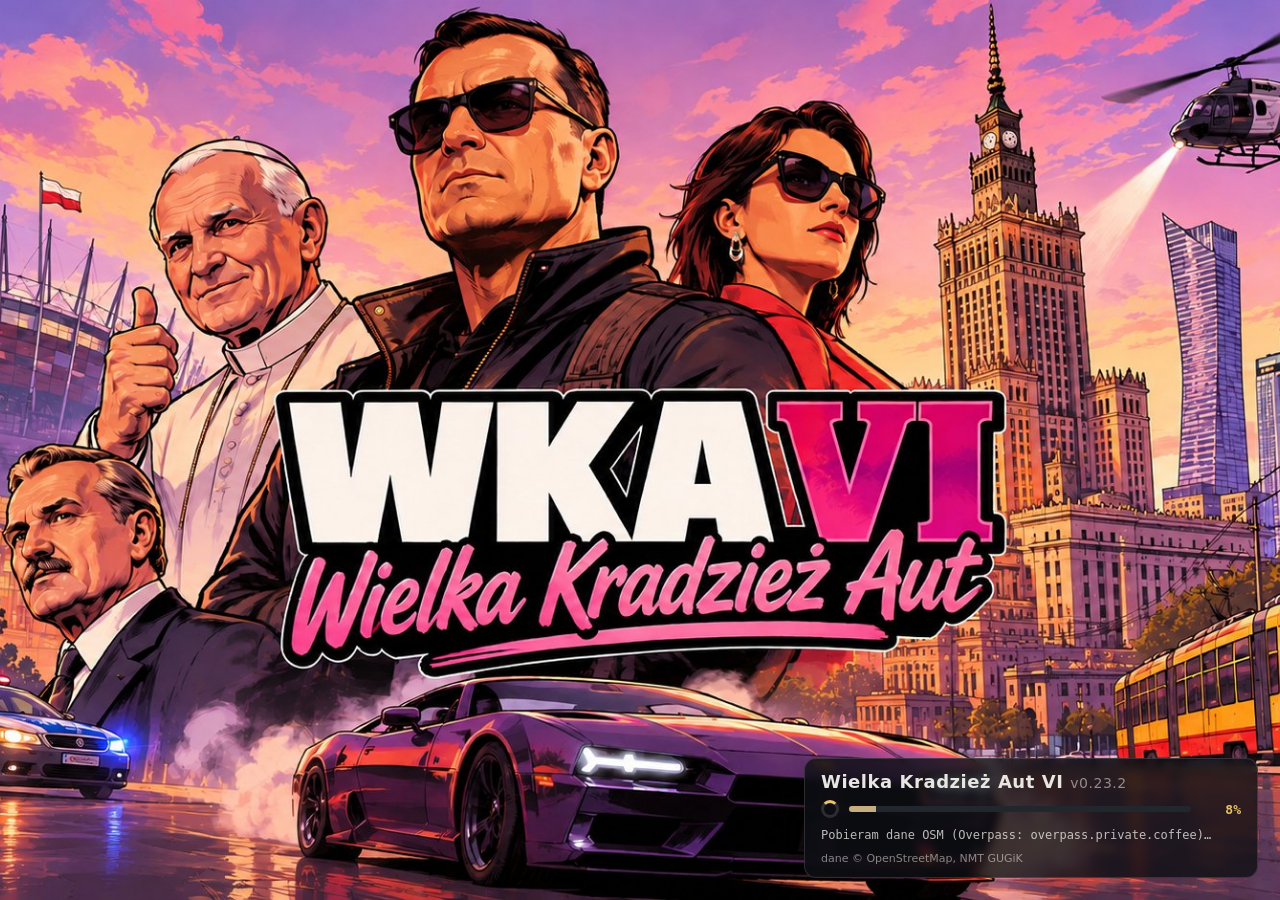
==== index.html @ 58844a37 "0.23.2: wspólny wykop kilku torów bez murów między nimi Co-Authored-By: Claude Opus 5.5 <noreply@ant" ====
<!DOCTYPE html>
<html lang="pl">
<head>
<meta charset="utf-8">
<meta name="viewport" content="width=device-width,initial-scale=1">
<title>Wielka Kradzież Aut VI — jazda autem po centrum Warszawy (PKiN) · v0.23.2</title>
<meta name="description" content="Darmowa gra w przeglądarce: spaceruj, jedź Polonezem, czołgiem Abrams, przegubowym Solarisem, tramwajem Swing i pociągiem po trójwymiarowym centrum Warszawy zbudowanym z prawdziwej mapy. Pałac Kultury i Nauki, Śródmieście, wiadukty, tunele, metro i tramwaje — dane OpenStreetMap i NMT GUGiK.">
<meta name="keywords" content="Wielka Kradzież Aut VI, gra Warszawa, jazda autem po Warszawie, Pałac Kultury i Nauki 3D, PKiN, Śródmieście 3D, symulator jazdy przeglądarka, mapa 3D Warszawy, three.js, OpenStreetMap">
<meta name="author" content="Michał Stankiewicz">
<meta name="robots" content="index, follow, max-image-preview:large">
<meta name="theme-color" content="#0d1014">
<link rel="canonical" href="https://michalstankiewicz4-cell.github.io/CityExplorer/">
<link rel="icon" href="data:image/svg+xml,%3Csvg xmlns='http://www.w3.org/2000/svg' viewBox='0 0 64 64'%3E%3Crect width='64' height='64' rx='12' fill='%230d1014'/%3E%3Cpath d='M32 6l3 14h-6z' fill='%23e0b84a'/%3E%3Crect x='27' y='20' width='10' height='12' fill='%23c6ae7f'/%3E%3Crect x='23' y='32' width='18' height='12' fill='%23c6ae7f'/%3E%3Crect x='14' y='44' width='36' height='12' fill='%23c6ae7f'/%3E%3C/svg%3E">
<!-- Open Graph (Facebook, LinkedIn, Messenger, WhatsApp, Wykop) -->
<meta property="og:type" content="website">
<meta property="og:locale" content="pl_PL">
<meta property="og:site_name" content="Wielka Kradzież Aut VI">
<meta property="og:title" content="Wielka Kradzież Aut VI — jedź autem po centrum Warszawy">
<meta property="og:description" content="Darmowa gra w przeglądarce: spaceruj, jedź Polonezem, czołgiem Abrams, przegubowym Solarisem, tramwajem Swing i pociągiem po trójwymiarowym centrum Warszawy zbudowanym z prawdziwej mapy. Pałac Kultury i Nauki, Śródmieście, wiadukty, tunele, metro i tramwaje — dane OpenStreetMap i NMT GUGiK.">
<meta property="og:url" content="https://michalstankiewicz4-cell.github.io/CityExplorer/">
<meta property="og:image" content="https://michalstankiewicz4-cell.github.io/CityExplorer/og-image.jpg?v=0.23.2">
<meta property="og:image:width" content="1200">
<meta property="og:image:height" content="630">
<meta property="og:image:alt" content="Wielka Kradzież Aut VI — Pałac Kultury i Nauki, tramwaj, radiowóz i samochód sportowy">
<!-- X / Twitter -->
<meta name="twitter:card" content="summary_large_image">
<meta name="twitter:title" content="Wielka Kradzież Aut VI — jedź autem po centrum Warszawy">
<meta name="twitter:description" content="Darmowa gra w przeglądarce: spaceruj, jedź Polonezem, czołgiem Abrams, przegubowym Solarisem, tramwajem Swing i pociągiem po trójwymiarowym centrum Warszawy zbudowanym z prawdziwej mapy. Pałac Kultury i Nauki, Śródmieście, wiadukty, tunele, metro i tramwaje — dane OpenStreetMap i NMT GUGiK.">
<meta name="twitter:image" content="https://michalstankiewicz4-cell.github.io/CityExplorer/og-image.jpg?v=0.23.2">
<script type="application/ld+json">
{"@context":"https://schema.org","@type":"VideoGame","name":"Wielka Kradzież Aut VI","alternateName":"CityExplorer","url":"https://michalstankiewicz4-cell.github.io/CityExplorer/","image":"https://michalstankiewicz4-cell.github.io/CityExplorer/og-image.jpg?v=0.23.2","description":"Darmowa gra w przeglądarce: spaceruj, jedź Polonezem, czołgiem Abrams, przegubowym Solarisem, tramwajem Swing i pociągiem po trójwymiarowym centrum Warszawy zbudowanym z prawdziwej mapy. Pałac Kultury i Nauki, Śródmieście, wiadukty, tunele, metro i tramwaje — dane OpenStreetMap i NMT GUGiK.","inLanguage":"pl","genre":["Symulator jazdy","Gra przeglądarkowa","Eksploracja miasta"],"gamePlatform":"Przeglądarka internetowa","applicationCategory":"Game","operatingSystem":"Dowolny (przeglądarka z WebGL)","offers":{"@type":"Offer","price":"0","priceCurrency":"PLN"},"author":{"@type":"Person","name":"Michał Stankiewicz","url":"https://github.com/michalstankiewicz4-cell"},"contentLocation":{"@type":"Place","name":"Śródmieście, Warszawa","geo":{"@type":"GeoCoordinates","latitude":52.23175,"longitude":21.00586}},"softwareVersion":"0.23.2"}
</script>
<link rel="stylesheet" href="css/game.css">
<script type="importmap">{"imports":{"three":"./lab/vendor/three/three.module.js"}}</script>
</head>
<body>
<main class="sr">
  <h1>Wielka Kradzież Aut VI — jazda autem po centrum Warszawy</h1>
  <p>Darmowa gra w przeglądarce. Jedziesz samochodem po trójwymiarowym Śródmieściu zbudowanym z prawdziwej mapy: Pałac Kultury i Nauki, Złote Tarasy, Marszałkowska, Aleje Jerozolimskie, Plac Defilad, Ogród Saski.</p>
  <p>W grze są wiadukty (Chałubińskiego, Jana Pawła II, Wiadukt Markiewicza), tunele, przejazdy bramne pod kamienicami, Tunel Średnicowy, metro i jeżdżące tramwaje. Teren pochodzi z modelu NMT GUGiK, budynki i ulice z OpenStreetMap.</p>
  <p>Na starcie wybierasz tryb gry. Pieszo chodzisz po mieście, a przy starcie czeka FSO Polonez 1500 — wsiadasz i wysiadasz klawiszem F.</p>
  <p>Sterowanie (domyślne): mysz — kamera, W, A, S, D lub strzałki, Shift — sprint lub turbo, Spacja — skok lub hamulec ręczny, F — wsiądź / wysiądź, V — kamera TPP / FPP, PPM — celowanie, LPM — strzał, M — mapa, X — widok podziemi (rentgen), N — noc.</p>
</main>
<noscript><p style="padding:20px;color:#fff">Wielka Kradzież Aut VI wymaga włączonego JavaScriptu i przeglądarki z obsługą WebGL.</p></noscript>
<canvas id="c" aria-label="Widok 3D centrum Warszawy"></canvas>
<div id="loader">
  <div class="box">
    <div class="ttl">Wielka Kradzież Aut VI <small id="ver"></small></div>
    <div class="row"><div class="spin"></div><div id="bar"><div></div></div><div id="pct">0%</div></div>
    <div id="log">Start…</div>
    <div class="sub">dane © OpenStreetMap, NMT GUGiK</div>
  </div>
</div>
<div id="start">
  <div class="panel">
    <div class="ttl">Wielka Kradzież Aut VI <small id="ver2"></small></div>
    <div id="modes">
      <button data-mode="foot"><i>Tryb 1</i><b>Pieszo i pojazdem</b><span>Spacer po mieście; przy starcie czekają FSO Polonez, M1A2 Abrams i przegubowy Solaris — wsiadasz i wysiadasz klawiszem <kbd data-k="use">F</kbd>.</span><div class="thumbs" data-for="foot"><img src="img/pieszy.jpg" alt="Pieszy" title="Pieszy"><img src="img/polonez.jpg" alt="FSO Polonez" title="FSO Polonez 1500"><img src="img/abrams.jpg" alt="M1A2 Abrams" title="M1A2 Abrams"><img src="img/urbino18.jpg" alt="Solaris Urbino 18" title="Solaris Urbino 18 electric"><span class="soonT">trolejbus 51<br>wkrótce</span></div></button>
      <button data-mode="rail"><i>Tryb 2</i><b>Szynowy</b><span>Tramwaj PESA Swing na fizyce koło–szyna z aTrain albo nasz pociąg na linii WKD w stronę Pruszkowa (na razie do końca mapy) — kliknij, którym.</span><div class="thumbs" data-for="rail"><img src="img/swing.jpg" alt="Tramwaj PESA Swing" title="Tramwaj PESA Swing 120Na" data-veh="tram"><img src="img/pociag.jpg" alt="Pociąg WKD" title="WKD w stronę Pruszkowa: nasz pociąg (lokomotywa i dwa wagony)" data-veh="train"><span class="soonT">metro<br>wkrótce</span></div></button>
      <button data-mode="air"><i>Tryb 3</i><b>Samolot</b><span>Supermarine Spitfire Mk I (1940) na progu drogi startowej Okęcia — prawdziwa fizyka lotu: nośna, przeciągnięcie, ciąg śmigła, podwozie na sprężynach.</span><div class="thumbs" data-for="air"><img src="img/spitfire.jpg" alt="Supermarine Spitfire Mk I" title="Supermarine Spitfire Mk I"><span class="soonT">W-3 Sokół, Boeing, F-15<br>wkrótce</span></div></button>
      <button data-mode="boat"><i>Tryb 4</i><b>Okręt</b><span>ORP Błyskawica (1937) na Wiśle przy Moście Świętokrzyskim — woda z laboratorium wody: fala dziobowa, kilwater, piana; telegraf i ster.</span><div class="thumbs" data-for="boat"><img src="img/blyskawica.jpg" alt="ORP Błyskawica" title="ORP Błyskawica"></div></button>
    </div>
    <div id="mp">
      <b>Gra z innymi</b> <small>2–4 osoby, połączenie bezpośrednie (WebRTC)</small>
      <div class="row"><input id="mpName" maxlength="16" placeholder="Twoje imię"><button id="mpHost">Utwórz pokój</button><input id="mpCode" maxlength="8" placeholder="Kod"><button id="mpJoin">Dołącz</button></div>
      <div id="mpStatus">Sam albo z innymi: utwórz pokój i podaj kod, albo wpisz kod i dołącz — potem wybierz tryb.</div>
    </div>
  </div>
</div>
<div id="prompt"></div>
<div id="netHud"></div>
<div id="cross" style="display:none;position:fixed;left:50%;top:50%;width:22px;height:22px;margin:-11px 0 0 -11px;pointer-events:none;z-index:5;background:linear-gradient(#fff,#fff) center/2px 8px no-repeat,linear-gradient(#fff,#fff) center/8px 2px no-repeat;border:1.5px solid #ffffffaa;border-radius:50%;box-shadow:0 0 3px #000"></div>
<div id="weap" style="display:none;position:fixed;left:50%;bottom:18px;transform:translateX(-50%);z-index:5;font:600 13px system-ui;color:#fff;background:#0d1014aa;padding:5px 12px;border-radius:8px;pointer-events:none"></div>
<div id="opts">
  <div class="box">
    <div class="hd"><b>Opcje</b><span>Esc — wróć do gry</span></div>
    <div class="tabs"><button data-tab="game" class="on">Gra</button><button data-tab="gfx">Grafika</button><button data-tab="keys">Klawisze</button></div>
    <div class="tab" data-tab="game">
      <button id="oResume" class="wide">Wróć do gry</button>
      <label><input type="checkbox" id="oNight"> Noc</label>
      <label><input type="checkbox" id="oXray"> Rentgen (tunele, metro)</label>
      <label><input type="checkbox" id="oPix"> Filtr pixel-art</label>
      <label><input type="checkbox" id="oMini"> Minimapa</label>
      <label><input type="checkbox" id="oHelp"> Pomoc na ekranie</label>
      <label>Kamera <select id="oCam"><option value="0">za plecami</option><option value="1">wysoko</option><option value="2">oczami / z kabiny</option></select></label>
      <button id="oRespawn" class="wide">Odrodzenie na starcie (pieszo, przy twoich autach)</button>
      <button id="oMenu" class="wide">Ekran startowy (wybór trybu)</button>
    </div>
    <div class="tab" data-tab="gfx" hidden>
      <label>Rozdzielczość <input type="range" id="gRes" min="0.5" max="1.5" step="0.05"><em id="gResV"></em></label>
      <label>Cienie <select id="gSh"><option value="0">wyłączone</option><option value="1">średnie</option><option value="2">wysokie</option><option value="3">bardzo wysokie</option></select></label>
      <label>Zasięg widoku <input type="range" id="gView" min="600" max="3000" step="100"><em id="gViewV"></em></label>
      <label>Pole widzenia <input type="range" id="gFov" min="45" max="90" step="1"><em id="gFovV"></em></label>
      <label>Styl pojazdów <select id="gSketch"><option value="0">realistyczny</option><option value="1">rysunek — długopis i kredka</option></select></label>
      <label>Jasność <input type="range" id="gExp" min="0.6" max="1.6" step="0.05"><em id="gExpV"></em></label>
      <button id="gDef" class="wide">Domyślne</button>
    </div>
    <div class="tab" data-tab="keys" hidden>
      <div id="kList"></div>
      <div class="note">Kliknij klawisz i naciśnij nowy (Esc — anuluj). Ten sam klawisz nie może mieć dwóch czynności. Mysz: ruch — kamera (kliknij w grę, by ją złapać; Esc — puszcza i otwiera opcje), LPM — strzał, PPM — celowanie, kółko — przybliżenie.</div>
      <button id="kDef" class="wide">Domyślne</button>
    </div>
  </div>
</div>
<div id="hud" style="display:none">
  <div id="speed">0<small>km/h</small></div>
  <div id="street"></div>
  <div id="fps"></div>
  <div id="verHud" style="font-size:11px;opacity:.45"></div>
</div>
<canvas id="minimap" width="440" height="440" style="display:none"></canvas>
<canvas id="bigmap"></canvas>
<button id="bmQual" title="Pokaż, które obszary są dopracowane, a które wygenerowane automatycznie">Dopracowanie obszarów</button>
<div id="bigmapHint">Mapa — kliknij, aby się tam przenieść · przeciągnij = przesuwanie · PPM = na gracza · kółko = zoom · M zamyka</div>
<div id="help" style="display:none">
  <div id="helpKeys"></div>
  <div class="btns">
    <button id="bExport">Zapisz dane (JSON)</button>
    <button id="bRefresh">Pobierz dane od nowa</button>
    <button id="bHide">Ukryj [H]</button>
  </div>
</div>

<script type="module" src="js/boot.mjs"></script>
</body>
</html>
---- css/game.css ----
html,body{margin:0;height:100%;overflow:hidden;background:#0d1014;font-family:system-ui,Segoe UI,Roboto,sans-serif;color:#e8e6e1}
  canvas#c{display:block;width:100%;height:100%}
  canvas#c.pix{image-rendering:pixelated}
  /* ekran ładowania: grafika na całym ekranie, postęp w prawym dolnym rogu */
  #loader{position:fixed;inset:0;display:flex;align-items:flex-end;justify-content:flex-end;background:#0d1014 url(../img/loading.jpg) center/cover no-repeat;z-index:20;padding:22px;box-sizing:border-box}
  #loader .box{display:flex;flex-direction:column;gap:8px;width:min(420px,90vw);background:#0d1014cc;border:1px solid #ffffff22;border-radius:12px;padding:12px 16px;backdrop-filter:blur(4px)}
  #loader .row{display:flex;align-items:center;gap:10px}
  #loader .ttl{margin:0;font-size:18px;font-weight:650;letter-spacing:.03em}
  #loader .ttl small,#start .ttl small{font-size:14px;opacity:.55;font-weight:500}
  #loader .spin{width:18px;height:18px;flex:none;border:3px solid #ffffff22;border-top-color:#e9c46a;border-radius:50%;animation:sp 0.9s linear infinite;box-sizing:border-box}
  @keyframes sp{to{transform:rotate(360deg)}}
  #pct{font:600 13px ui-monospace,Consolas,monospace;color:#e9c46a;min-width:40px;text-align:right}
  #start{position:fixed;inset:0;z-index:19;display:none;align-items:center;justify-content:flex-end;gap:28px;padding:36px 48px;box-sizing:border-box;background:linear-gradient(90deg,#0d101455 0%,#0d101400 40%,#0d101400 55%,#0d1014aa 100%);transition:opacity .6s}
  #start.out{opacity:0;pointer-events:none}
  #mp{margin-top:14px;padding-top:12px;border-top:1px solid #ffffff1a;font-size:13px}
  #mp b{color:#f3e3c0;font-size:15px} #mp small{opacity:.55}
  #mp .row{display:flex;gap:8px;margin:8px 0 6px;flex-wrap:wrap}
  #mp input{flex:1;min-width:90px;background:#ffffff10;border:1px solid #ffffff2a;border-radius:7px;color:#eee;padding:6px 9px;font:inherit}
  #mp #mpCode{flex:0 0 80px;text-transform:uppercase}
  #mp button{background:#e9c46a22;border:1px solid #e9c46a66;color:#f3e3c0;border-radius:7px;padding:6px 12px;font:inherit;cursor:pointer}
  #mp button:disabled{opacity:.4;cursor:default}
  #mpStatus{opacity:.7;font-size:12px}
  #netHud{display:none;position:fixed;right:16px;top:60px;z-index:6;pointer-events:none;background:#0d1014b0;border:1px solid #ffffff1f;border-radius:9px;padding:7px 11px;font-size:12px;line-height:1.5;color:#ddd}
  #netHud b{color:#f3e3c0}
  #start .panel{width:min(640px,100%);background:#0d1014d9;border:1px solid #ffffff22;border-radius:14px;padding:22px 24px;box-shadow:0 10px 40px #000a;backdrop-filter:blur(6px)}
  #start .ttl{font-size:38px;font-weight:700;letter-spacing:.03em;color:#f3e3c0}
  #start .sub{opacity:.65;font-size:14px;margin:2px 0 14px}
  #start .foot{opacity:.5;font-size:12px;margin-top:14px}
  .thumbs{display:flex;gap:6px;margin-top:8px;min-height:62px;width:100%}
  .thumbs .soonT{flex:1;min-width:0;height:62px;display:flex;align-items:center;justify-content:center;text-align:center;font-size:10.5px;opacity:.5;border:1px dashed #ffffff33;border-radius:6px}
  .thumbs img[data-veh]{cursor:pointer}.thumbs img[data-veh]:hover{outline:2px solid #e9c46a}
  .thumbs img{flex:1;min-width:0;height:62px;object-fit:cover;border-radius:6px;background:#ffffff0d;border:1px solid #ffffff1a}
  .thumbs.soon{align-items:center;justify-content:center;font-size:11px;opacity:.5;border:1px dashed #ffffff33;border-radius:6px}
  @media (max-width:980px){#start{flex-direction:column;padding:16px;overflow:auto;justify-content:flex-start}}
  #loader .sub{opacity:.55;font-size:11px}
  #bar{flex:1;height:6px;background:#22272e;border-radius:3px;overflow:hidden}
  #bar>div{height:100%;width:0;background:#c6ae7f;transition:width .2s}
  #log{font:12px/1.5 ui-monospace,Consolas,monospace;opacity:.8;min-height:18px;white-space:pre-line}
  #hud{position:fixed;left:16px;top:14px;z-index:5;pointer-events:none;text-shadow:0 1px 3px #000}
  #speed{font-size:42px;font-weight:700;line-height:1}
  #speed small{font-size:16px;font-weight:500;opacity:.8;margin-left:4px}
  #street{font-size:16px;margin-top:6px;opacity:.95}
  #fps{font-size:11px;opacity:.5;margin-top:4px}
  #minimap{position:fixed;right:16px;bottom:16px;width:220px;height:220px;border-radius:50%;border:2px solid #ffffff55;box-shadow:0 4px 18px #0008;z-index:5;background:#222}
  #bigmap{position:fixed;inset:0;z-index:10;background:#0d1014e6;display:none;cursor:crosshair}
  #bmQual{position:fixed;left:16px;top:14px;z-index:11;display:none;font:600 13px system-ui;color:#fff;background:#0d1014cc;padding:6px 12px;border-radius:8px;border:1px solid #ffffff33;cursor:pointer}
  #bmQual.on{background:#c6ae7f;color:#14110c}
  #bigmapHint{position:fixed;left:50%;top:14px;transform:translateX(-50%);z-index:11;display:none;font-size:13px;background:#0d1014cc;padding:6px 12px;border-radius:8px;border:1px solid #ffffff22}
  #help{position:fixed;left:16px;bottom:16px;z-index:5;background:#0d1014cc;border:1px solid #ffffff22;border-radius:10px;padding:10px 14px;font-size:13px;line-height:1.6;max-width:330px}
  #help b{display:inline-block;min-width:96px;margin-right:6px;color:#c6ae7f}
  #help .btns{margin-top:8px;display:flex;gap:6px;flex-wrap:wrap}
  button{background:#2a3038;color:#e8e6e1;border:1px solid #ffffff2a;border-radius:6px;padding:5px 9px;font-size:12px;cursor:pointer}
  button:hover{background:#353d47}
  #err{color:#ff9a8a}
  #opts{position:fixed;inset:0;z-index:30;display:none;align-items:center;justify-content:center;background:#05070a99;backdrop-filter:blur(3px)}
  #opts .box{width:min(520px,94vw);max-height:88vh;overflow:auto;background:#12161ce8;border:1px solid #ffffff26;border-radius:14px;padding:18px 20px;box-shadow:0 12px 50px #000c}
  #opts .hd{display:flex;justify-content:space-between;align-items:baseline;margin-bottom:12px}#opts .hd b{font-size:22px;color:#f3e3c0}#opts .hd span{font-size:12px;opacity:.55}
  #opts .tabs{display:flex;gap:6px;margin-bottom:12px}#opts .tabs button{flex:1;padding:7px}#opts .tabs button.on{background:#c6ae7f;color:#111;border-color:#c6ae7f}
  #opts .tab{display:flex;flex-direction:column;gap:10px}#opts .tab[hidden]{display:none}
  #opts label{display:flex;align-items:center;gap:10px;font-size:14px}#opts label input[type=range]{flex:1}#opts label em{font:12px ui-monospace,Consolas,monospace;min-width:52px;text-align:right;color:#e9c46a;font-style:normal}
  #opts select{background:#2a3038;color:#e8e6e1;border:1px solid #ffffff2a;border-radius:6px;padding:4px 6px;margin-left:auto}
  #opts .wide{padding:9px;font-size:14px}
  #kList .k.km{grid-template-columns:150px 1fr;opacity:.85}
  #kList .kg{margin:12px 0 6px;font:600 11px system-ui;letter-spacing:.06em;text-transform:uppercase;color:#c6ae7f}
  #kList .k{display:grid;grid-template-columns:1fr 110px 110px;gap:6px;align-items:center;font-size:13px;margin-bottom:5px}
  #kList .k button{font:12px ui-monospace,Consolas,monospace;padding:5px}#kList .k button.wait{background:#e9c46a;color:#111}
  #opts .note{font-size:12px;opacity:.6}
  #modes{display:grid;grid-template-columns:minmax(0,1fr) minmax(0,1fr);gap:12px}
  #modes button{min-width:0}
  #modes button{display:flex;flex-direction:column;align-items:flex-start;gap:4px;text-align:left;padding:14px 16px;border-radius:12px;background:#1a2028;border:1px solid #ffffff22;color:#e8e8e8;font:inherit;cursor:pointer}
  #modes button b{font-size:17px;color:#e9d3a6}
  #modes button span{font-size:12.5px;opacity:.7;line-height:1.4}
  #modes button:hover:not(:disabled){background:#252d38;border-color:#c6ae7f88}
  #modes button:disabled{opacity:.42;cursor:default}
  #modes button:not(:disabled){border-color:#e9c46a88;box-shadow:0 0 0 1px #e9c46a33 inset}
  #modes button i{font-style:normal;font-size:11px;letter-spacing:.08em;text-transform:uppercase;color:#c6ae7f}
  #prompt{position:fixed;left:50%;bottom:22%;transform:translateX(-50%);z-index:6;display:none;background:#0d1014cc;border:1px solid #c6ae7f66;border-radius:8px;padding:7px 14px;font-size:14px;pointer-events:none}
  #prompt b{color:#e9d3a6}
  .sr{position:absolute;width:1px;height:1px;overflow:hidden;clip:rect(0 0 0 0);white-space:nowrap}

kbd{font:600 12px ui-monospace,Consolas,monospace;color:#c6ae7f}
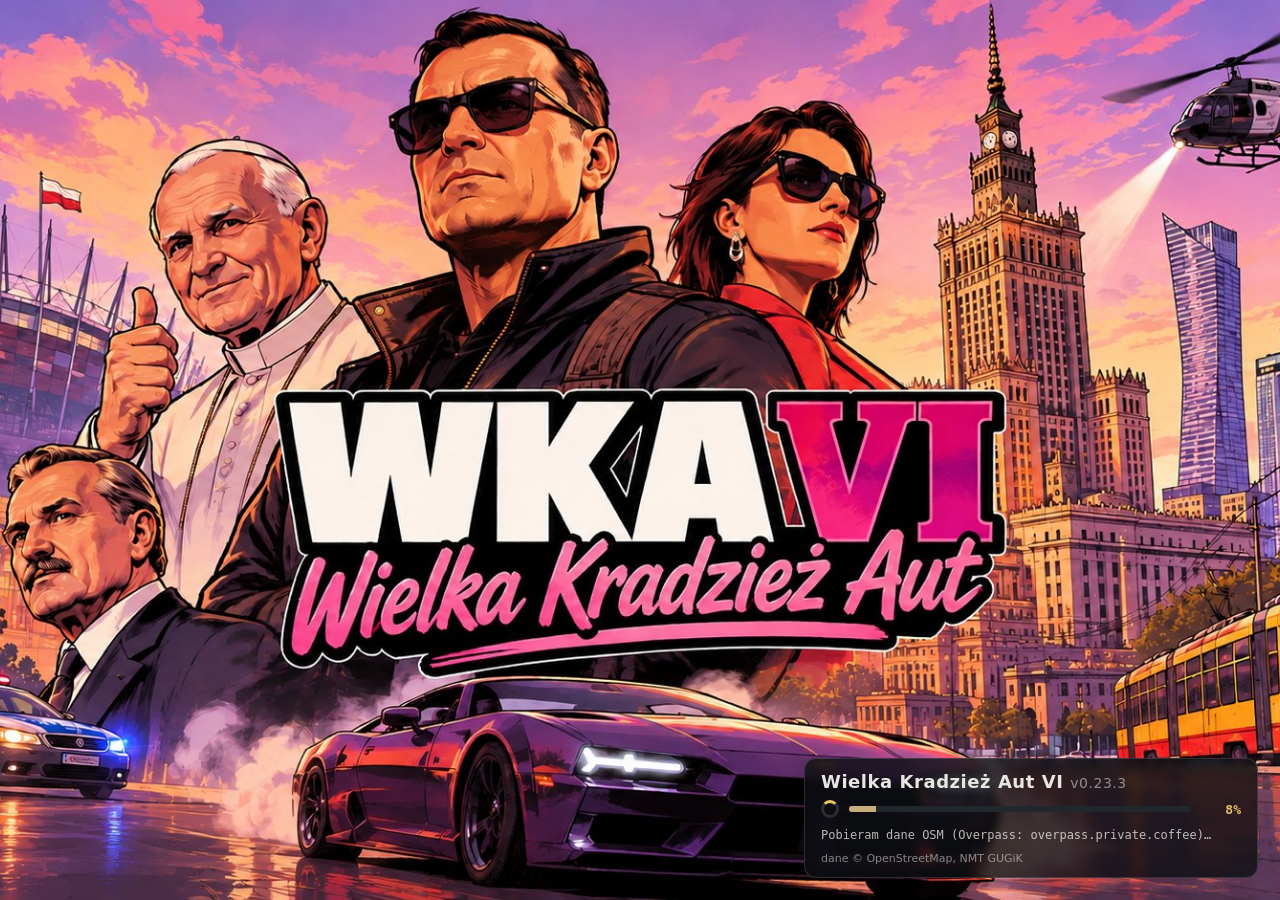
==== commit 24c23d33: "0.23.3: zjazd do tunelu liczony od wysokości portalu (bez dołka przed portalem) Co-Authored-By: Clau" ====
--- a/index.html
+++ b/index.html
@@ -3,7 +3,7 @@
 <head>
 <meta charset="utf-8">
 <meta name="viewport" content="width=device-width,initial-scale=1">
-<title>Wielka Kradzież Aut VI — jazda autem po centrum Warszawy (PKiN) · v0.23.2</title>
+<title>Wielka Kradzież Aut VI — jazda autem po centrum Warszawy (PKiN) · v0.23.3</title>
 <meta name="description" content="Darmowa gra w przeglądarce: spaceruj, jedź Polonezem, czołgiem Abrams, przegubowym Solarisem, tramwajem Swing i pociągiem po trójwymiarowym centrum Warszawy zbudowanym z prawdziwej mapy. Pałac Kultury i Nauki, Śródmieście, wiadukty, tunele, metro i tramwaje — dane OpenStreetMap i NMT GUGiK.">
 <meta name="keywords" content="Wielka Kradzież Aut VI, gra Warszawa, jazda autem po Warszawie, Pałac Kultury i Nauki 3D, PKiN, Śródmieście 3D, symulator jazdy przeglądarka, mapa 3D Warszawy, three.js, OpenStreetMap">
 <meta name="author" content="Michał Stankiewicz">
@@ -18,7 +18,7 @@
 <meta property="og:title" content="Wielka Kradzież Aut VI — jedź autem po centrum Warszawy">
 <meta property="og:description" content="Darmowa gra w przeglądarce: spaceruj, jedź Polonezem, czołgiem Abrams, przegubowym Solarisem, tramwajem Swing i pociągiem po trójwymiarowym centrum Warszawy zbudowanym z prawdziwej mapy. Pałac Kultury i Nauki, Śródmieście, wiadukty, tunele, metro i tramwaje — dane OpenStreetMap i NMT GUGiK.">
 <meta property="og:url" content="https://michalstankiewicz4-cell.github.io/CityExplorer/">
-<meta property="og:image" content="https://michalstankiewicz4-cell.github.io/CityExplorer/og-image.jpg?v=0.23.2">
+<meta property="og:image" content="https://michalstankiewicz4-cell.github.io/CityExplorer/og-image.jpg?v=0.23.3">
 <meta property="og:image:width" content="1200">
 <meta property="og:image:height" content="630">
 <meta property="og:image:alt" content="Wielka Kradzież Aut VI — Pałac Kultury i Nauki, tramwaj, radiowóz i samochód sportowy">
@@ -26,9 +26,9 @@
 <meta name="twitter:card" content="summary_large_image">
 <meta name="twitter:title" content="Wielka Kradzież Aut VI — jedź autem po centrum Warszawy">
 <meta name="twitter:description" content="Darmowa gra w przeglądarce: spaceruj, jedź Polonezem, czołgiem Abrams, przegubowym Solarisem, tramwajem Swing i pociągiem po trójwymiarowym centrum Warszawy zbudowanym z prawdziwej mapy. Pałac Kultury i Nauki, Śródmieście, wiadukty, tunele, metro i tramwaje — dane OpenStreetMap i NMT GUGiK.">
-<meta name="twitter:image" content="https://michalstankiewicz4-cell.github.io/CityExplorer/og-image.jpg?v=0.23.2">
+<meta name="twitter:image" content="https://michalstankiewicz4-cell.github.io/CityExplorer/og-image.jpg?v=0.23.3">
 <script type="application/ld+json">
-{"@context":"https://schema.org","@type":"VideoGame","name":"Wielka Kradzież Aut VI","alternateName":"CityExplorer","url":"https://michalstankiewicz4-cell.github.io/CityExplorer/","image":"https://michalstankiewicz4-cell.github.io/CityExplorer/og-image.jpg?v=0.23.2","description":"Darmowa gra w przeglądarce: spaceruj, jedź Polonezem, czołgiem Abrams, przegubowym Solarisem, tramwajem Swing i pociągiem po trójwymiarowym centrum Warszawy zbudowanym z prawdziwej mapy. Pałac Kultury i Nauki, Śródmieście, wiadukty, tunele, metro i tramwaje — dane OpenStreetMap i NMT GUGiK.","inLanguage":"pl","genre":["Symulator jazdy","Gra przeglądarkowa","Eksploracja miasta"],"gamePlatform":"Przeglądarka internetowa","applicationCategory":"Game","operatingSystem":"Dowolny (przeglądarka z WebGL)","offers":{"@type":"Offer","price":"0","priceCurrency":"PLN"},"author":{"@type":"Person","name":"Michał Stankiewicz","url":"https://github.com/michalstankiewicz4-cell"},"contentLocation":{"@type":"Place","name":"Śródmieście, Warszawa","geo":{"@type":"GeoCoordinates","latitude":52.23175,"longitude":21.00586}},"softwareVersion":"0.23.2"}
+{"@context":"https://schema.org","@type":"VideoGame","name":"Wielka Kradzież Aut VI","alternateName":"CityExplorer","url":"https://michalstankiewicz4-cell.github.io/CityExplorer/","image":"https://michalstankiewicz4-cell.github.io/CityExplorer/og-image.jpg?v=0.23.3","description":"Darmowa gra w przeglądarce: spaceruj, jedź Polonezem, czołgiem Abrams, przegubowym Solarisem, tramwajem Swing i pociągiem po trójwymiarowym centrum Warszawy zbudowanym z prawdziwej mapy. Pałac Kultury i Nauki, Śródmieście, wiadukty, tunele, metro i tramwaje — dane OpenStreetMap i NMT GUGiK.","inLanguage":"pl","genre":["Symulator jazdy","Gra przeglądarkowa","Eksploracja miasta"],"gamePlatform":"Przeglądarka internetowa","applicationCategory":"Game","operatingSystem":"Dowolny (przeglądarka z WebGL)","offers":{"@type":"Offer","price":"0","priceCurrency":"PLN"},"author":{"@type":"Person","name":"Michał Stankiewicz","url":"https://github.com/michalstankiewicz4-cell"},"contentLocation":{"@type":"Place","name":"Śródmieście, Warszawa","geo":{"@type":"GeoCoordinates","latitude":52.23175,"longitude":21.00586}},"softwareVersion":"0.23.3"}
 </script>
 <link rel="stylesheet" href="css/game.css">
 <script type="importmap">{"imports":{"three":"./lab/vendor/three/three.module.js"}}</script>
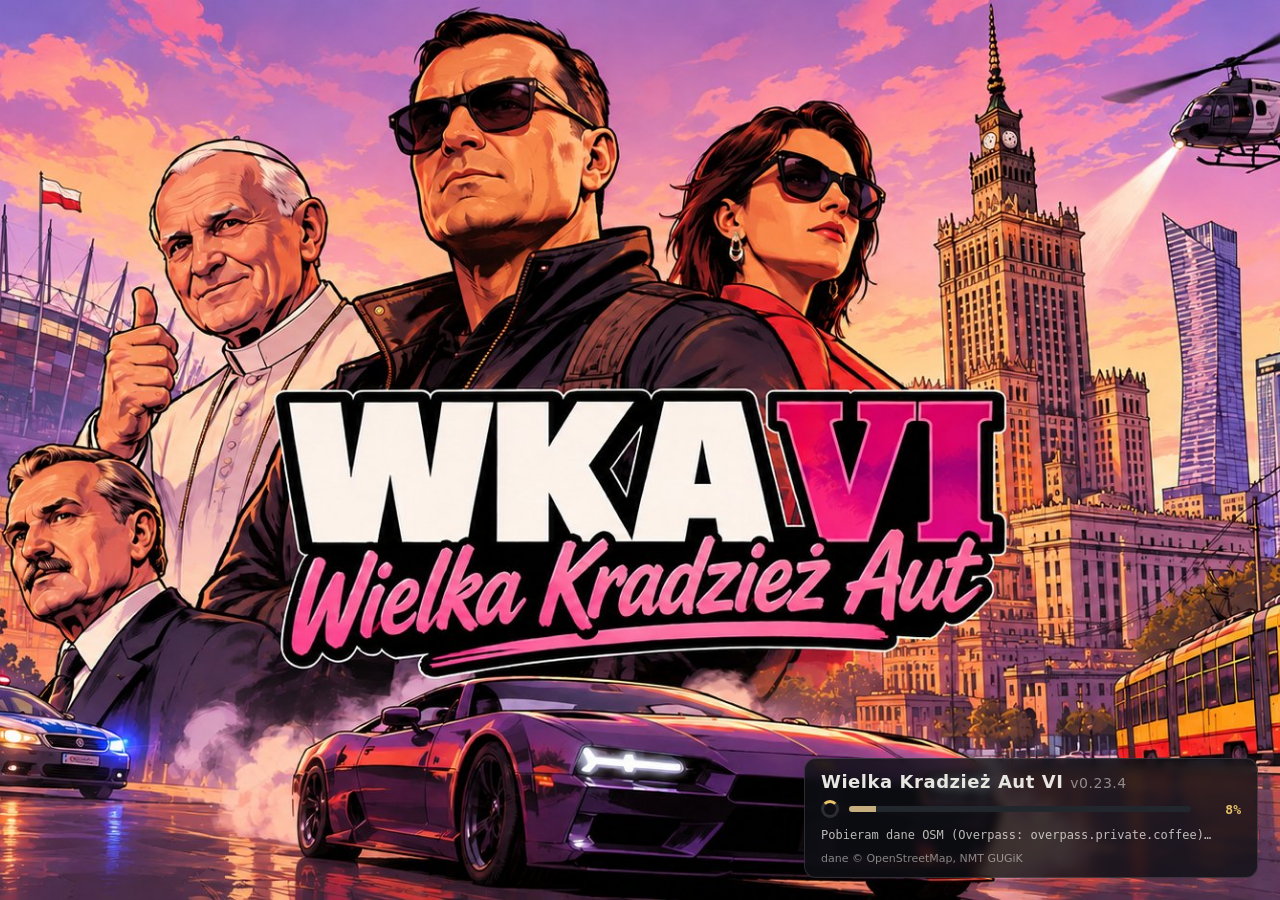
==== commit 1464fdc7: "0.23.4: tory na rampach prosto między węzłami, nie po garbach terenu Co-Authored-By: Claude Opus 5.5" ====
--- a/index.html
+++ b/index.html
@@ -3,7 +3,7 @@
 <head>
 <meta charset="utf-8">
 <meta name="viewport" content="width=device-width,initial-scale=1">
-<title>Wielka Kradzież Aut VI — jazda autem po centrum Warszawy (PKiN) · v0.23.3</title>
+<title>Wielka Kradzież Aut VI — jazda autem po centrum Warszawy (PKiN) · v0.23.4</title>
 <meta name="description" content="Darmowa gra w przeglądarce: spaceruj, jedź Polonezem, czołgiem Abrams, przegubowym Solarisem, tramwajem Swing i pociągiem po trójwymiarowym centrum Warszawy zbudowanym z prawdziwej mapy. Pałac Kultury i Nauki, Śródmieście, wiadukty, tunele, metro i tramwaje — dane OpenStreetMap i NMT GUGiK.">
 <meta name="keywords" content="Wielka Kradzież Aut VI, gra Warszawa, jazda autem po Warszawie, Pałac Kultury i Nauki 3D, PKiN, Śródmieście 3D, symulator jazdy przeglądarka, mapa 3D Warszawy, three.js, OpenStreetMap">
 <meta name="author" content="Michał Stankiewicz">
@@ -18,7 +18,7 @@
 <meta property="og:title" content="Wielka Kradzież Aut VI — jedź autem po centrum Warszawy">
 <meta property="og:description" content="Darmowa gra w przeglądarce: spaceruj, jedź Polonezem, czołgiem Abrams, przegubowym Solarisem, tramwajem Swing i pociągiem po trójwymiarowym centrum Warszawy zbudowanym z prawdziwej mapy. Pałac Kultury i Nauki, Śródmieście, wiadukty, tunele, metro i tramwaje — dane OpenStreetMap i NMT GUGiK.">
 <meta property="og:url" content="https://michalstankiewicz4-cell.github.io/CityExplorer/">
-<meta property="og:image" content="https://michalstankiewicz4-cell.github.io/CityExplorer/og-image.jpg?v=0.23.3">
+<meta property="og:image" content="https://michalstankiewicz4-cell.github.io/CityExplorer/og-image.jpg?v=0.23.4">
 <meta property="og:image:width" content="1200">
 <meta property="og:image:height" content="630">
 <meta property="og:image:alt" content="Wielka Kradzież Aut VI — Pałac Kultury i Nauki, tramwaj, radiowóz i samochód sportowy">
@@ -26,9 +26,9 @@
 <meta name="twitter:card" content="summary_large_image">
 <meta name="twitter:title" content="Wielka Kradzież Aut VI — jedź autem po centrum Warszawy">
 <meta name="twitter:description" content="Darmowa gra w przeglądarce: spaceruj, jedź Polonezem, czołgiem Abrams, przegubowym Solarisem, tramwajem Swing i pociągiem po trójwymiarowym centrum Warszawy zbudowanym z prawdziwej mapy. Pałac Kultury i Nauki, Śródmieście, wiadukty, tunele, metro i tramwaje — dane OpenStreetMap i NMT GUGiK.">
-<meta name="twitter:image" content="https://michalstankiewicz4-cell.github.io/CityExplorer/og-image.jpg?v=0.23.3">
+<meta name="twitter:image" content="https://michalstankiewicz4-cell.github.io/CityExplorer/og-image.jpg?v=0.23.4">
 <script type="application/ld+json">
-{"@context":"https://schema.org","@type":"VideoGame","name":"Wielka Kradzież Aut VI","alternateName":"CityExplorer","url":"https://michalstankiewicz4-cell.github.io/CityExplorer/","image":"https://michalstankiewicz4-cell.github.io/CityExplorer/og-image.jpg?v=0.23.3","description":"Darmowa gra w przeglądarce: spaceruj, jedź Polonezem, czołgiem Abrams, przegubowym Solarisem, tramwajem Swing i pociągiem po trójwymiarowym centrum Warszawy zbudowanym z prawdziwej mapy. Pałac Kultury i Nauki, Śródmieście, wiadukty, tunele, metro i tramwaje — dane OpenStreetMap i NMT GUGiK.","inLanguage":"pl","genre":["Symulator jazdy","Gra przeglądarkowa","Eksploracja miasta"],"gamePlatform":"Przeglądarka internetowa","applicationCategory":"Game","operatingSystem":"Dowolny (przeglądarka z WebGL)","offers":{"@type":"Offer","price":"0","priceCurrency":"PLN"},"author":{"@type":"Person","name":"Michał Stankiewicz","url":"https://github.com/michalstankiewicz4-cell"},"contentLocation":{"@type":"Place","name":"Śródmieście, Warszawa","geo":{"@type":"GeoCoordinates","latitude":52.23175,"longitude":21.00586}},"softwareVersion":"0.23.3"}
+{"@context":"https://schema.org","@type":"VideoGame","name":"Wielka Kradzież Aut VI","alternateName":"CityExplorer","url":"https://michalstankiewicz4-cell.github.io/CityExplorer/","image":"https://michalstankiewicz4-cell.github.io/CityExplorer/og-image.jpg?v=0.23.4","description":"Darmowa gra w przeglądarce: spaceruj, jedź Polonezem, czołgiem Abrams, przegubowym Solarisem, tramwajem Swing i pociągiem po trójwymiarowym centrum Warszawy zbudowanym z prawdziwej mapy. Pałac Kultury i Nauki, Śródmieście, wiadukty, tunele, metro i tramwaje — dane OpenStreetMap i NMT GUGiK.","inLanguage":"pl","genre":["Symulator jazdy","Gra przeglądarkowa","Eksploracja miasta"],"gamePlatform":"Przeglądarka internetowa","applicationCategory":"Game","operatingSystem":"Dowolny (przeglądarka z WebGL)","offers":{"@type":"Offer","price":"0","priceCurrency":"PLN"},"author":{"@type":"Person","name":"Michał Stankiewicz","url":"https://github.com/michalstankiewicz4-cell"},"contentLocation":{"@type":"Place","name":"Śródmieście, Warszawa","geo":{"@type":"GeoCoordinates","latitude":52.23175,"longitude":21.00586}},"softwareVersion":"0.23.4"}
 </script>
 <link rel="stylesheet" href="css/game.css">
 <script type="importmap">{"imports":{"three":"./lab/vendor/three/three.module.js"}}</script>
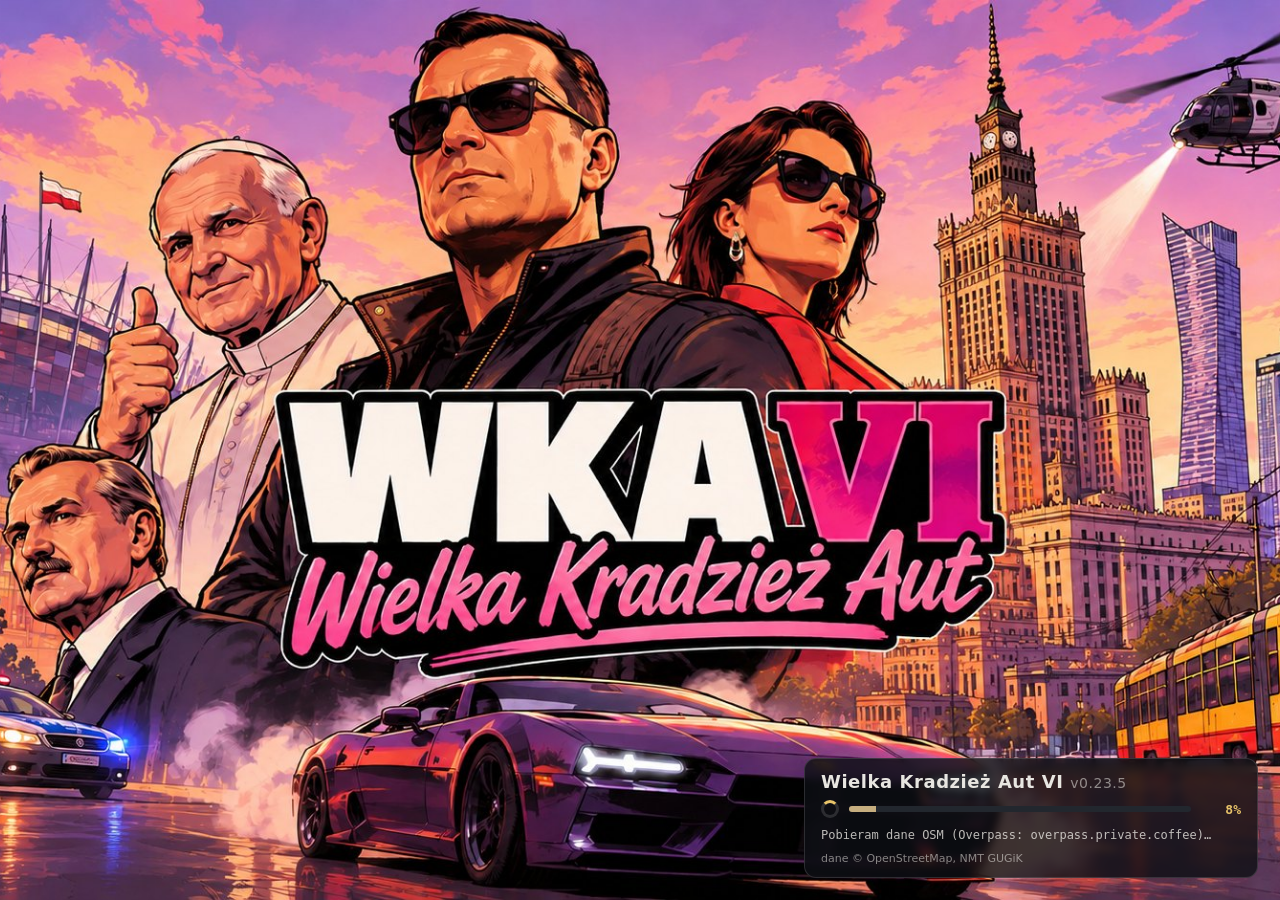
==== commit e723a220: "0.23.5: prowadzenie toru prosto między węzłami tylko poza tunelami Co-Authored-By: Claude Opus 5.5 <" ====
--- a/index.html
+++ b/index.html
@@ -3,7 +3,7 @@
 <head>
 <meta charset="utf-8">
 <meta name="viewport" content="width=device-width,initial-scale=1">
-<title>Wielka Kradzież Aut VI — jazda autem po centrum Warszawy (PKiN) · v0.23.4</title>
+<title>Wielka Kradzież Aut VI — jazda autem po centrum Warszawy (PKiN) · v0.23.5</title>
 <meta name="description" content="Darmowa gra w przeglądarce: spaceruj, jedź Polonezem, czołgiem Abrams, przegubowym Solarisem, tramwajem Swing i pociągiem po trójwymiarowym centrum Warszawy zbudowanym z prawdziwej mapy. Pałac Kultury i Nauki, Śródmieście, wiadukty, tunele, metro i tramwaje — dane OpenStreetMap i NMT GUGiK.">
 <meta name="keywords" content="Wielka Kradzież Aut VI, gra Warszawa, jazda autem po Warszawie, Pałac Kultury i Nauki 3D, PKiN, Śródmieście 3D, symulator jazdy przeglądarka, mapa 3D Warszawy, three.js, OpenStreetMap">
 <meta name="author" content="Michał Stankiewicz">
@@ -18,7 +18,7 @@
 <meta property="og:title" content="Wielka Kradzież Aut VI — jedź autem po centrum Warszawy">
 <meta property="og:description" content="Darmowa gra w przeglądarce: spaceruj, jedź Polonezem, czołgiem Abrams, przegubowym Solarisem, tramwajem Swing i pociągiem po trójwymiarowym centrum Warszawy zbudowanym z prawdziwej mapy. Pałac Kultury i Nauki, Śródmieście, wiadukty, tunele, metro i tramwaje — dane OpenStreetMap i NMT GUGiK.">
 <meta property="og:url" content="https://michalstankiewicz4-cell.github.io/CityExplorer/">
-<meta property="og:image" content="https://michalstankiewicz4-cell.github.io/CityExplorer/og-image.jpg?v=0.23.4">
+<meta property="og:image" content="https://michalstankiewicz4-cell.github.io/CityExplorer/og-image.jpg?v=0.23.5">
 <meta property="og:image:width" content="1200">
 <meta property="og:image:height" content="630">
 <meta property="og:image:alt" content="Wielka Kradzież Aut VI — Pałac Kultury i Nauki, tramwaj, radiowóz i samochód sportowy">
@@ -26,9 +26,9 @@
 <meta name="twitter:card" content="summary_large_image">
 <meta name="twitter:title" content="Wielka Kradzież Aut VI — jedź autem po centrum Warszawy">
 <meta name="twitter:description" content="Darmowa gra w przeglądarce: spaceruj, jedź Polonezem, czołgiem Abrams, przegubowym Solarisem, tramwajem Swing i pociągiem po trójwymiarowym centrum Warszawy zbudowanym z prawdziwej mapy. Pałac Kultury i Nauki, Śródmieście, wiadukty, tunele, metro i tramwaje — dane OpenStreetMap i NMT GUGiK.">
-<meta name="twitter:image" content="https://michalstankiewicz4-cell.github.io/CityExplorer/og-image.jpg?v=0.23.4">
+<meta name="twitter:image" content="https://michalstankiewicz4-cell.github.io/CityExplorer/og-image.jpg?v=0.23.5">
 <script type="application/ld+json">
-{"@context":"https://schema.org","@type":"VideoGame","name":"Wielka Kradzież Aut VI","alternateName":"CityExplorer","url":"https://michalstankiewicz4-cell.github.io/CityExplorer/","image":"https://michalstankiewicz4-cell.github.io/CityExplorer/og-image.jpg?v=0.23.4","description":"Darmowa gra w przeglądarce: spaceruj, jedź Polonezem, czołgiem Abrams, przegubowym Solarisem, tramwajem Swing i pociągiem po trójwymiarowym centrum Warszawy zbudowanym z prawdziwej mapy. Pałac Kultury i Nauki, Śródmieście, wiadukty, tunele, metro i tramwaje — dane OpenStreetMap i NMT GUGiK.","inLanguage":"pl","genre":["Symulator jazdy","Gra przeglądarkowa","Eksploracja miasta"],"gamePlatform":"Przeglądarka internetowa","applicationCategory":"Game","operatingSystem":"Dowolny (przeglądarka z WebGL)","offers":{"@type":"Offer","price":"0","priceCurrency":"PLN"},"author":{"@type":"Person","name":"Michał Stankiewicz","url":"https://github.com/michalstankiewicz4-cell"},"contentLocation":{"@type":"Place","name":"Śródmieście, Warszawa","geo":{"@type":"GeoCoordinates","latitude":52.23175,"longitude":21.00586}},"softwareVersion":"0.23.4"}
+{"@context":"https://schema.org","@type":"VideoGame","name":"Wielka Kradzież Aut VI","alternateName":"CityExplorer","url":"https://michalstankiewicz4-cell.github.io/CityExplorer/","image":"https://michalstankiewicz4-cell.github.io/CityExplorer/og-image.jpg?v=0.23.5","description":"Darmowa gra w przeglądarce: spaceruj, jedź Polonezem, czołgiem Abrams, przegubowym Solarisem, tramwajem Swing i pociągiem po trójwymiarowym centrum Warszawy zbudowanym z prawdziwej mapy. Pałac Kultury i Nauki, Śródmieście, wiadukty, tunele, metro i tramwaje — dane OpenStreetMap i NMT GUGiK.","inLanguage":"pl","genre":["Symulator jazdy","Gra przeglądarkowa","Eksploracja miasta"],"gamePlatform":"Przeglądarka internetowa","applicationCategory":"Game","operatingSystem":"Dowolny (przeglądarka z WebGL)","offers":{"@type":"Offer","price":"0","priceCurrency":"PLN"},"author":{"@type":"Person","name":"Michał Stankiewicz","url":"https://github.com/michalstankiewicz4-cell"},"contentLocation":{"@type":"Place","name":"Śródmieście, Warszawa","geo":{"@type":"GeoCoordinates","latitude":52.23175,"longitude":21.00586}},"softwareVersion":"0.23.5"}
 </script>
 <link rel="stylesheet" href="css/game.css">
 <script type="importmap">{"imports":{"three":"./lab/vendor/three/three.module.js"}}</script>
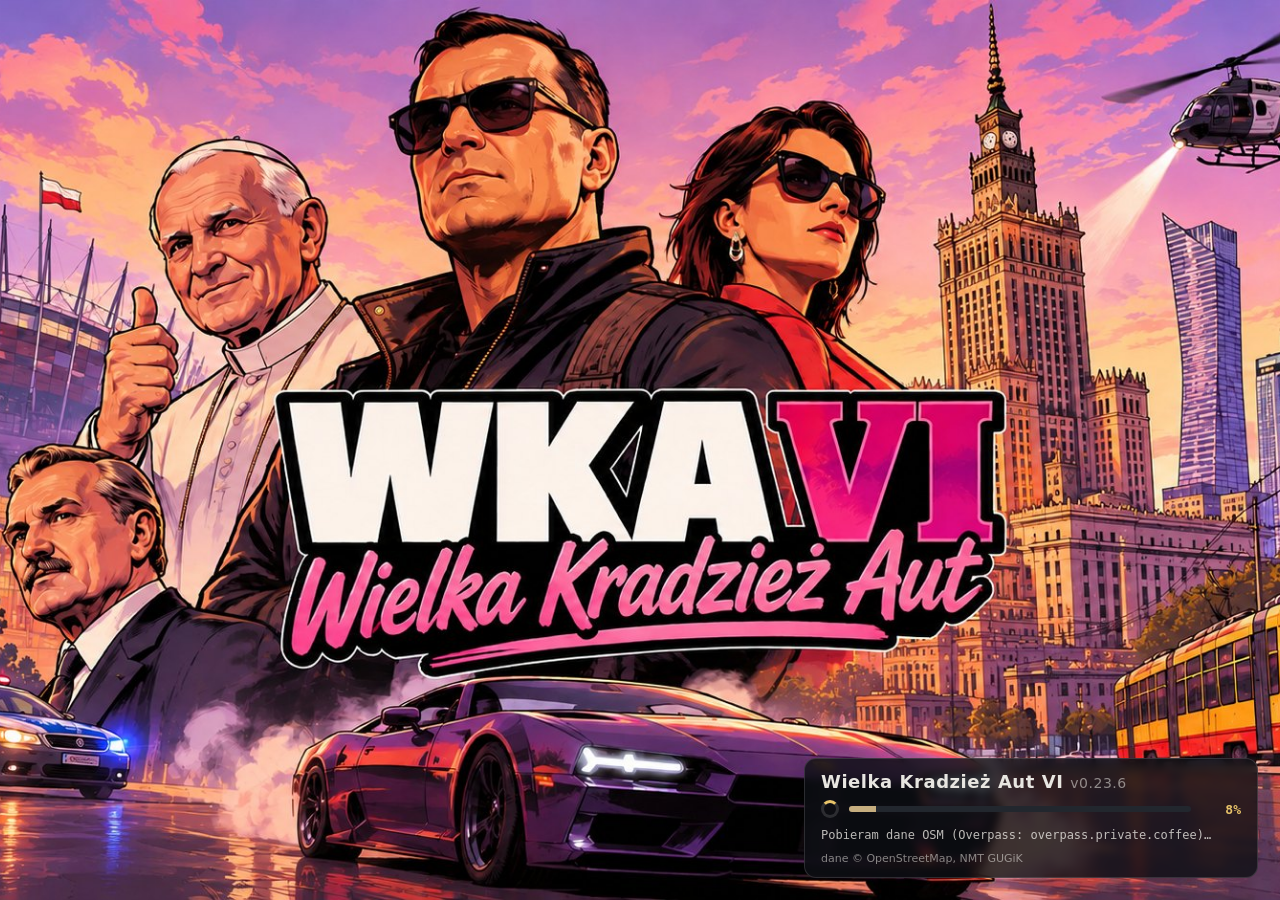
==== commit efb863cd: "0.23.6: jedna wysokość torów obok siebie na zjeździe Co-Authored-By: Claude Opus 5.5 <noreply@anthro" ====
--- a/index.html
+++ b/index.html
@@ -3,7 +3,7 @@
 <head>
 <meta charset="utf-8">
 <meta name="viewport" content="width=device-width,initial-scale=1">
-<title>Wielka Kradzież Aut VI — jazda autem po centrum Warszawy (PKiN) · v0.23.5</title>
+<title>Wielka Kradzież Aut VI — jazda autem po centrum Warszawy (PKiN) · v0.23.6</title>
 <meta name="description" content="Darmowa gra w przeglądarce: spaceruj, jedź Polonezem, czołgiem Abrams, przegubowym Solarisem, tramwajem Swing i pociągiem po trójwymiarowym centrum Warszawy zbudowanym z prawdziwej mapy. Pałac Kultury i Nauki, Śródmieście, wiadukty, tunele, metro i tramwaje — dane OpenStreetMap i NMT GUGiK.">
 <meta name="keywords" content="Wielka Kradzież Aut VI, gra Warszawa, jazda autem po Warszawie, Pałac Kultury i Nauki 3D, PKiN, Śródmieście 3D, symulator jazdy przeglądarka, mapa 3D Warszawy, three.js, OpenStreetMap">
 <meta name="author" content="Michał Stankiewicz">
@@ -18,7 +18,7 @@
 <meta property="og:title" content="Wielka Kradzież Aut VI — jedź autem po centrum Warszawy">
 <meta property="og:description" content="Darmowa gra w przeglądarce: spaceruj, jedź Polonezem, czołgiem Abrams, przegubowym Solarisem, tramwajem Swing i pociągiem po trójwymiarowym centrum Warszawy zbudowanym z prawdziwej mapy. Pałac Kultury i Nauki, Śródmieście, wiadukty, tunele, metro i tramwaje — dane OpenStreetMap i NMT GUGiK.">
 <meta property="og:url" content="https://michalstankiewicz4-cell.github.io/CityExplorer/">
-<meta property="og:image" content="https://michalstankiewicz4-cell.github.io/CityExplorer/og-image.jpg?v=0.23.5">
+<meta property="og:image" content="https://michalstankiewicz4-cell.github.io/CityExplorer/og-image.jpg?v=0.23.6">
 <meta property="og:image:width" content="1200">
 <meta property="og:image:height" content="630">
 <meta property="og:image:alt" content="Wielka Kradzież Aut VI — Pałac Kultury i Nauki, tramwaj, radiowóz i samochód sportowy">
@@ -26,9 +26,9 @@
 <meta name="twitter:card" content="summary_large_image">
 <meta name="twitter:title" content="Wielka Kradzież Aut VI — jedź autem po centrum Warszawy">
 <meta name="twitter:description" content="Darmowa gra w przeglądarce: spaceruj, jedź Polonezem, czołgiem Abrams, przegubowym Solarisem, tramwajem Swing i pociągiem po trójwymiarowym centrum Warszawy zbudowanym z prawdziwej mapy. Pałac Kultury i Nauki, Śródmieście, wiadukty, tunele, metro i tramwaje — dane OpenStreetMap i NMT GUGiK.">
-<meta name="twitter:image" content="https://michalstankiewicz4-cell.github.io/CityExplorer/og-image.jpg?v=0.23.5">
+<meta name="twitter:image" content="https://michalstankiewicz4-cell.github.io/CityExplorer/og-image.jpg?v=0.23.6">
 <script type="application/ld+json">
-{"@context":"https://schema.org","@type":"VideoGame","name":"Wielka Kradzież Aut VI","alternateName":"CityExplorer","url":"https://michalstankiewicz4-cell.github.io/CityExplorer/","image":"https://michalstankiewicz4-cell.github.io/CityExplorer/og-image.jpg?v=0.23.5","description":"Darmowa gra w przeglądarce: spaceruj, jedź Polonezem, czołgiem Abrams, przegubowym Solarisem, tramwajem Swing i pociągiem po trójwymiarowym centrum Warszawy zbudowanym z prawdziwej mapy. Pałac Kultury i Nauki, Śródmieście, wiadukty, tunele, metro i tramwaje — dane OpenStreetMap i NMT GUGiK.","inLanguage":"pl","genre":["Symulator jazdy","Gra przeglądarkowa","Eksploracja miasta"],"gamePlatform":"Przeglądarka internetowa","applicationCategory":"Game","operatingSystem":"Dowolny (przeglądarka z WebGL)","offers":{"@type":"Offer","price":"0","priceCurrency":"PLN"},"author":{"@type":"Person","name":"Michał Stankiewicz","url":"https://github.com/michalstankiewicz4-cell"},"contentLocation":{"@type":"Place","name":"Śródmieście, Warszawa","geo":{"@type":"GeoCoordinates","latitude":52.23175,"longitude":21.00586}},"softwareVersion":"0.23.5"}
+{"@context":"https://schema.org","@type":"VideoGame","name":"Wielka Kradzież Aut VI","alternateName":"CityExplorer","url":"https://michalstankiewicz4-cell.github.io/CityExplorer/","image":"https://michalstankiewicz4-cell.github.io/CityExplorer/og-image.jpg?v=0.23.6","description":"Darmowa gra w przeglądarce: spaceruj, jedź Polonezem, czołgiem Abrams, przegubowym Solarisem, tramwajem Swing i pociągiem po trójwymiarowym centrum Warszawy zbudowanym z prawdziwej mapy. Pałac Kultury i Nauki, Śródmieście, wiadukty, tunele, metro i tramwaje — dane OpenStreetMap i NMT GUGiK.","inLanguage":"pl","genre":["Symulator jazdy","Gra przeglądarkowa","Eksploracja miasta"],"gamePlatform":"Przeglądarka internetowa","applicationCategory":"Game","operatingSystem":"Dowolny (przeglądarka z WebGL)","offers":{"@type":"Offer","price":"0","priceCurrency":"PLN"},"author":{"@type":"Person","name":"Michał Stankiewicz","url":"https://github.com/michalstankiewicz4-cell"},"contentLocation":{"@type":"Place","name":"Śródmieście, Warszawa","geo":{"@type":"GeoCoordinates","latitude":52.23175,"longitude":21.00586}},"softwareVersion":"0.23.6"}
 </script>
 <link rel="stylesheet" href="css/game.css">
 <script type="importmap">{"imports":{"three":"./lab/vendor/three/three.module.js"}}</script>
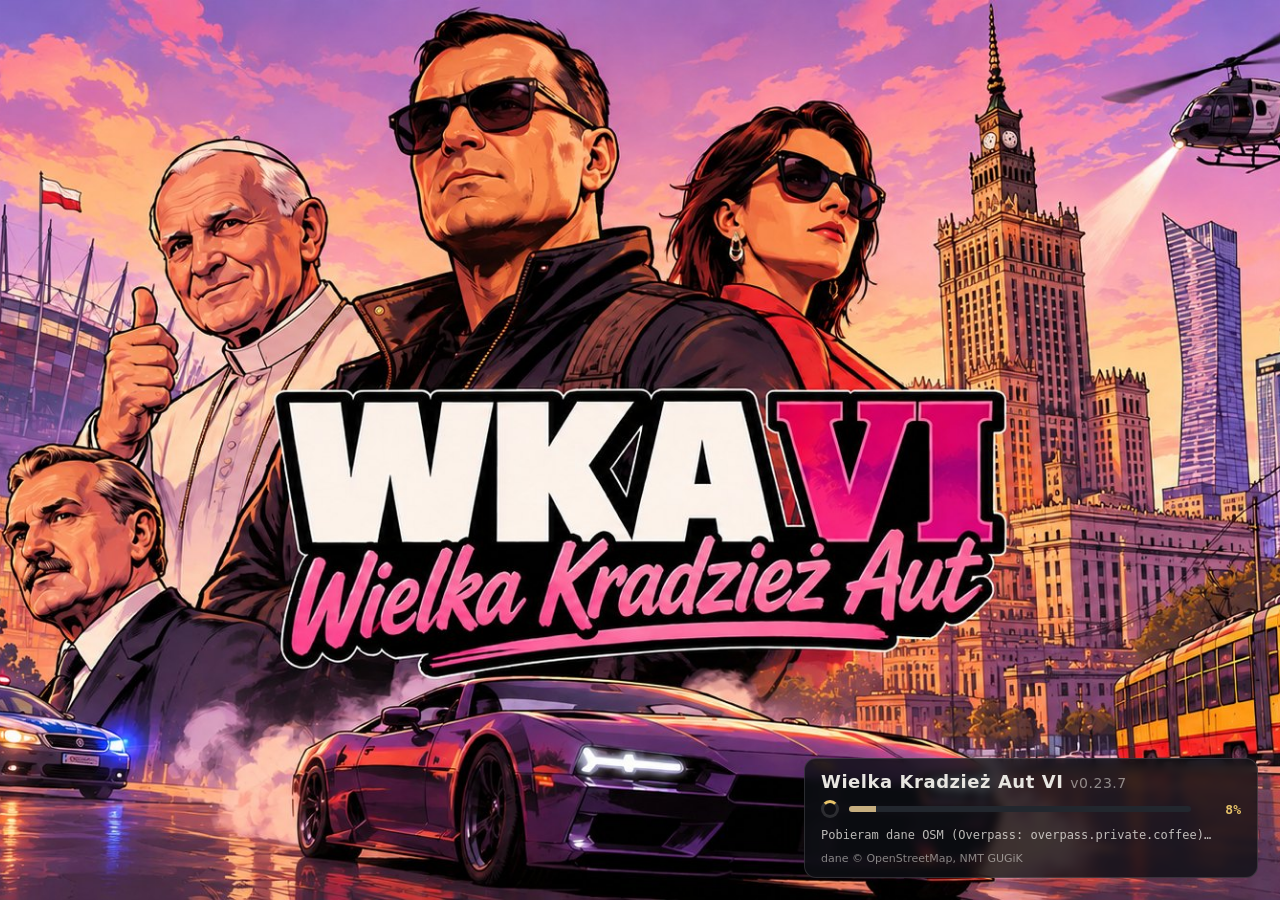
==== commit c5983ea8: "0.23.7: bez wiszących części budynków po usuniętych wiaduktach Co-Authored-By: Claude Opus 5.5 <nore" ====
--- a/index.html
+++ b/index.html
@@ -3,7 +3,7 @@
 <head>
 <meta charset="utf-8">
 <meta name="viewport" content="width=device-width,initial-scale=1">
-<title>Wielka Kradzież Aut VI — jazda autem po centrum Warszawy (PKiN) · v0.23.6</title>
+<title>Wielka Kradzież Aut VI — jazda autem po centrum Warszawy (PKiN) · v0.23.7</title>
 <meta name="description" content="Darmowa gra w przeglądarce: spaceruj, jedź Polonezem, czołgiem Abrams, przegubowym Solarisem, tramwajem Swing i pociągiem po trójwymiarowym centrum Warszawy zbudowanym z prawdziwej mapy. Pałac Kultury i Nauki, Śródmieście, wiadukty, tunele, metro i tramwaje — dane OpenStreetMap i NMT GUGiK.">
 <meta name="keywords" content="Wielka Kradzież Aut VI, gra Warszawa, jazda autem po Warszawie, Pałac Kultury i Nauki 3D, PKiN, Śródmieście 3D, symulator jazdy przeglądarka, mapa 3D Warszawy, three.js, OpenStreetMap">
 <meta name="author" content="Michał Stankiewicz">
@@ -18,7 +18,7 @@
 <meta property="og:title" content="Wielka Kradzież Aut VI — jedź autem po centrum Warszawy">
 <meta property="og:description" content="Darmowa gra w przeglądarce: spaceruj, jedź Polonezem, czołgiem Abrams, przegubowym Solarisem, tramwajem Swing i pociągiem po trójwymiarowym centrum Warszawy zbudowanym z prawdziwej mapy. Pałac Kultury i Nauki, Śródmieście, wiadukty, tunele, metro i tramwaje — dane OpenStreetMap i NMT GUGiK.">
 <meta property="og:url" content="https://michalstankiewicz4-cell.github.io/CityExplorer/">
-<meta property="og:image" content="https://michalstankiewicz4-cell.github.io/CityExplorer/og-image.jpg?v=0.23.6">
+<meta property="og:image" content="https://michalstankiewicz4-cell.github.io/CityExplorer/og-image.jpg?v=0.23.7">
 <meta property="og:image:width" content="1200">
 <meta property="og:image:height" content="630">
 <meta property="og:image:alt" content="Wielka Kradzież Aut VI — Pałac Kultury i Nauki, tramwaj, radiowóz i samochód sportowy">
@@ -26,9 +26,9 @@
 <meta name="twitter:card" content="summary_large_image">
 <meta name="twitter:title" content="Wielka Kradzież Aut VI — jedź autem po centrum Warszawy">
 <meta name="twitter:description" content="Darmowa gra w przeglądarce: spaceruj, jedź Polonezem, czołgiem Abrams, przegubowym Solarisem, tramwajem Swing i pociągiem po trójwymiarowym centrum Warszawy zbudowanym z prawdziwej mapy. Pałac Kultury i Nauki, Śródmieście, wiadukty, tunele, metro i tramwaje — dane OpenStreetMap i NMT GUGiK.">
-<meta name="twitter:image" content="https://michalstankiewicz4-cell.github.io/CityExplorer/og-image.jpg?v=0.23.6">
+<meta name="twitter:image" content="https://michalstankiewicz4-cell.github.io/CityExplorer/og-image.jpg?v=0.23.7">
 <script type="application/ld+json">
-{"@context":"https://schema.org","@type":"VideoGame","name":"Wielka Kradzież Aut VI","alternateName":"CityExplorer","url":"https://michalstankiewicz4-cell.github.io/CityExplorer/","image":"https://michalstankiewicz4-cell.github.io/CityExplorer/og-image.jpg?v=0.23.6","description":"Darmowa gra w przeglądarce: spaceruj, jedź Polonezem, czołgiem Abrams, przegubowym Solarisem, tramwajem Swing i pociągiem po trójwymiarowym centrum Warszawy zbudowanym z prawdziwej mapy. Pałac Kultury i Nauki, Śródmieście, wiadukty, tunele, metro i tramwaje — dane OpenStreetMap i NMT GUGiK.","inLanguage":"pl","genre":["Symulator jazdy","Gra przeglądarkowa","Eksploracja miasta"],"gamePlatform":"Przeglądarka internetowa","applicationCategory":"Game","operatingSystem":"Dowolny (przeglądarka z WebGL)","offers":{"@type":"Offer","price":"0","priceCurrency":"PLN"},"author":{"@type":"Person","name":"Michał Stankiewicz","url":"https://github.com/michalstankiewicz4-cell"},"contentLocation":{"@type":"Place","name":"Śródmieście, Warszawa","geo":{"@type":"GeoCoordinates","latitude":52.23175,"longitude":21.00586}},"softwareVersion":"0.23.6"}
+{"@context":"https://schema.org","@type":"VideoGame","name":"Wielka Kradzież Aut VI","alternateName":"CityExplorer","url":"https://michalstankiewicz4-cell.github.io/CityExplorer/","image":"https://michalstankiewicz4-cell.github.io/CityExplorer/og-image.jpg?v=0.23.7","description":"Darmowa gra w przeglądarce: spaceruj, jedź Polonezem, czołgiem Abrams, przegubowym Solarisem, tramwajem Swing i pociągiem po trójwymiarowym centrum Warszawy zbudowanym z prawdziwej mapy. Pałac Kultury i Nauki, Śródmieście, wiadukty, tunele, metro i tramwaje — dane OpenStreetMap i NMT GUGiK.","inLanguage":"pl","genre":["Symulator jazdy","Gra przeglądarkowa","Eksploracja miasta"],"gamePlatform":"Przeglądarka internetowa","applicationCategory":"Game","operatingSystem":"Dowolny (przeglądarka z WebGL)","offers":{"@type":"Offer","price":"0","priceCurrency":"PLN"},"author":{"@type":"Person","name":"Michał Stankiewicz","url":"https://github.com/michalstankiewicz4-cell"},"contentLocation":{"@type":"Place","name":"Śródmieście, Warszawa","geo":{"@type":"GeoCoordinates","latitude":52.23175,"longitude":21.00586}},"softwareVersion":"0.23.7"}
 </script>
 <link rel="stylesheet" href="css/game.css">
 <script type="importmap">{"imports":{"three":"./lab/vendor/three/three.module.js"}}</script>
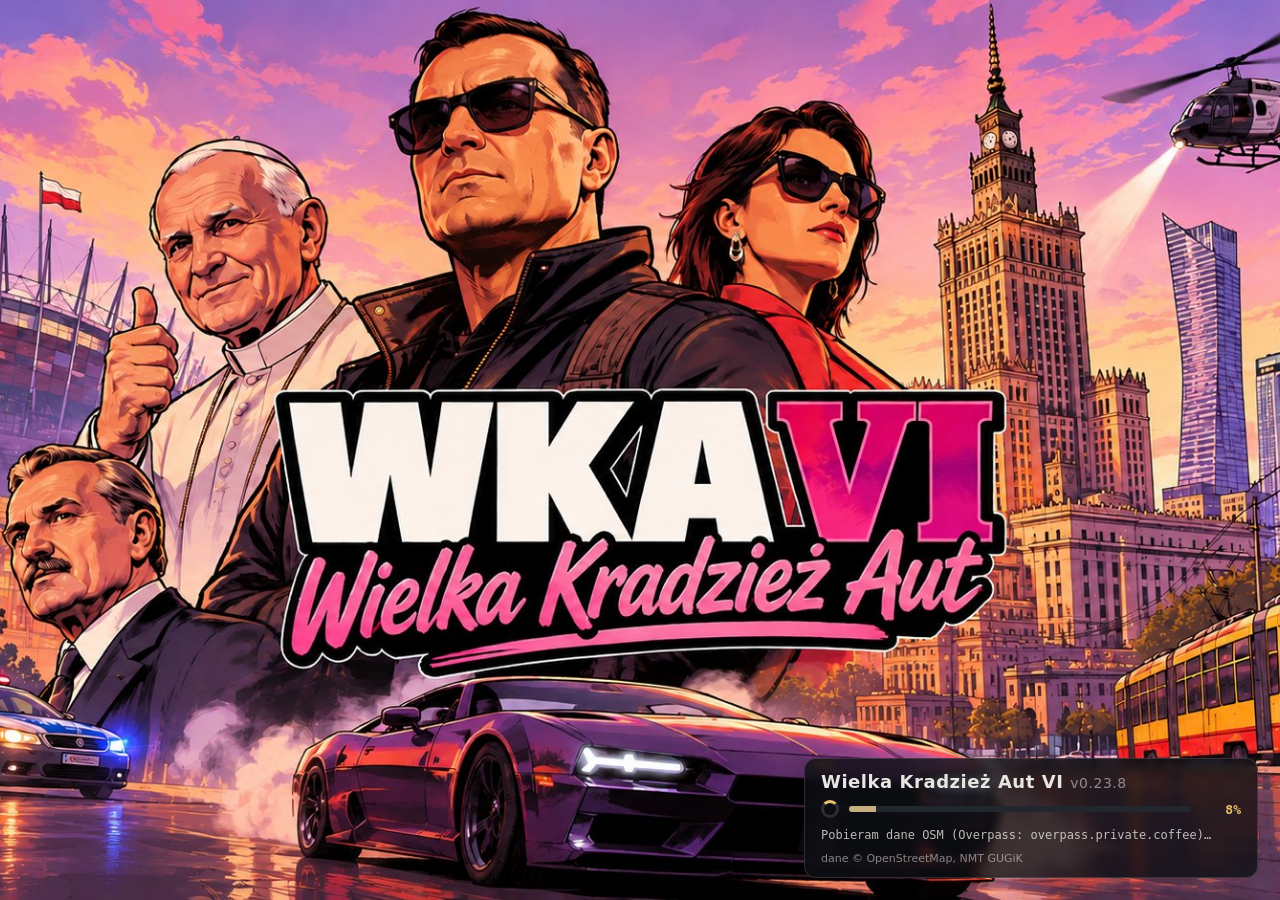
==== commit 0706c74d: "0.23.8: bez daszków nad zejściami do usuniętych przejść podziemnych Co-Authored-By: Claude Opus 5.5 " ====
--- a/index.html
+++ b/index.html
@@ -3,7 +3,7 @@
 <head>
 <meta charset="utf-8">
 <meta name="viewport" content="width=device-width,initial-scale=1">
-<title>Wielka Kradzież Aut VI — jazda autem po centrum Warszawy (PKiN) · v0.23.7</title>
+<title>Wielka Kradzież Aut VI — jazda autem po centrum Warszawy (PKiN) · v0.23.8</title>
 <meta name="description" content="Darmowa gra w przeglądarce: spaceruj, jedź Polonezem, czołgiem Abrams, przegubowym Solarisem, tramwajem Swing i pociągiem po trójwymiarowym centrum Warszawy zbudowanym z prawdziwej mapy. Pałac Kultury i Nauki, Śródmieście, wiadukty, tunele, metro i tramwaje — dane OpenStreetMap i NMT GUGiK.">
 <meta name="keywords" content="Wielka Kradzież Aut VI, gra Warszawa, jazda autem po Warszawie, Pałac Kultury i Nauki 3D, PKiN, Śródmieście 3D, symulator jazdy przeglądarka, mapa 3D Warszawy, three.js, OpenStreetMap">
 <meta name="author" content="Michał Stankiewicz">
@@ -18,7 +18,7 @@
 <meta property="og:title" content="Wielka Kradzież Aut VI — jedź autem po centrum Warszawy">
 <meta property="og:description" content="Darmowa gra w przeglądarce: spaceruj, jedź Polonezem, czołgiem Abrams, przegubowym Solarisem, tramwajem Swing i pociągiem po trójwymiarowym centrum Warszawy zbudowanym z prawdziwej mapy. Pałac Kultury i Nauki, Śródmieście, wiadukty, tunele, metro i tramwaje — dane OpenStreetMap i NMT GUGiK.">
 <meta property="og:url" content="https://michalstankiewicz4-cell.github.io/CityExplorer/">
-<meta property="og:image" content="https://michalstankiewicz4-cell.github.io/CityExplorer/og-image.jpg?v=0.23.7">
+<meta property="og:image" content="https://michalstankiewicz4-cell.github.io/CityExplorer/og-image.jpg?v=0.23.8">
 <meta property="og:image:width" content="1200">
 <meta property="og:image:height" content="630">
 <meta property="og:image:alt" content="Wielka Kradzież Aut VI — Pałac Kultury i Nauki, tramwaj, radiowóz i samochód sportowy">
@@ -26,9 +26,9 @@
 <meta name="twitter:card" content="summary_large_image">
 <meta name="twitter:title" content="Wielka Kradzież Aut VI — jedź autem po centrum Warszawy">
 <meta name="twitter:description" content="Darmowa gra w przeglądarce: spaceruj, jedź Polonezem, czołgiem Abrams, przegubowym Solarisem, tramwajem Swing i pociągiem po trójwymiarowym centrum Warszawy zbudowanym z prawdziwej mapy. Pałac Kultury i Nauki, Śródmieście, wiadukty, tunele, metro i tramwaje — dane OpenStreetMap i NMT GUGiK.">
-<meta name="twitter:image" content="https://michalstankiewicz4-cell.github.io/CityExplorer/og-image.jpg?v=0.23.7">
+<meta name="twitter:image" content="https://michalstankiewicz4-cell.github.io/CityExplorer/og-image.jpg?v=0.23.8">
 <script type="application/ld+json">
-{"@context":"https://schema.org","@type":"VideoGame","name":"Wielka Kradzież Aut VI","alternateName":"CityExplorer","url":"https://michalstankiewicz4-cell.github.io/CityExplorer/","image":"https://michalstankiewicz4-cell.github.io/CityExplorer/og-image.jpg?v=0.23.7","description":"Darmowa gra w przeglądarce: spaceruj, jedź Polonezem, czołgiem Abrams, przegubowym Solarisem, tramwajem Swing i pociągiem po trójwymiarowym centrum Warszawy zbudowanym z prawdziwej mapy. Pałac Kultury i Nauki, Śródmieście, wiadukty, tunele, metro i tramwaje — dane OpenStreetMap i NMT GUGiK.","inLanguage":"pl","genre":["Symulator jazdy","Gra przeglądarkowa","Eksploracja miasta"],"gamePlatform":"Przeglądarka internetowa","applicationCategory":"Game","operatingSystem":"Dowolny (przeglądarka z WebGL)","offers":{"@type":"Offer","price":"0","priceCurrency":"PLN"},"author":{"@type":"Person","name":"Michał Stankiewicz","url":"https://github.com/michalstankiewicz4-cell"},"contentLocation":{"@type":"Place","name":"Śródmieście, Warszawa","geo":{"@type":"GeoCoordinates","latitude":52.23175,"longitude":21.00586}},"softwareVersion":"0.23.7"}
+{"@context":"https://schema.org","@type":"VideoGame","name":"Wielka Kradzież Aut VI","alternateName":"CityExplorer","url":"https://michalstankiewicz4-cell.github.io/CityExplorer/","image":"https://michalstankiewicz4-cell.github.io/CityExplorer/og-image.jpg?v=0.23.8","description":"Darmowa gra w przeglądarce: spaceruj, jedź Polonezem, czołgiem Abrams, przegubowym Solarisem, tramwajem Swing i pociągiem po trójwymiarowym centrum Warszawy zbudowanym z prawdziwej mapy. Pałac Kultury i Nauki, Śródmieście, wiadukty, tunele, metro i tramwaje — dane OpenStreetMap i NMT GUGiK.","inLanguage":"pl","genre":["Symulator jazdy","Gra przeglądarkowa","Eksploracja miasta"],"gamePlatform":"Przeglądarka internetowa","applicationCategory":"Game","operatingSystem":"Dowolny (przeglądarka z WebGL)","offers":{"@type":"Offer","price":"0","priceCurrency":"PLN"},"author":{"@type":"Person","name":"Michał Stankiewicz","url":"https://github.com/michalstankiewicz4-cell"},"contentLocation":{"@type":"Place","name":"Śródmieście, Warszawa","geo":{"@type":"GeoCoordinates","latitude":52.23175,"longitude":21.00586}},"softwareVersion":"0.23.8"}
 </script>
 <link rel="stylesheet" href="css/game.css">
 <script type="importmap">{"imports":{"three":"./lab/vendor/three/three.module.js"}}</script>
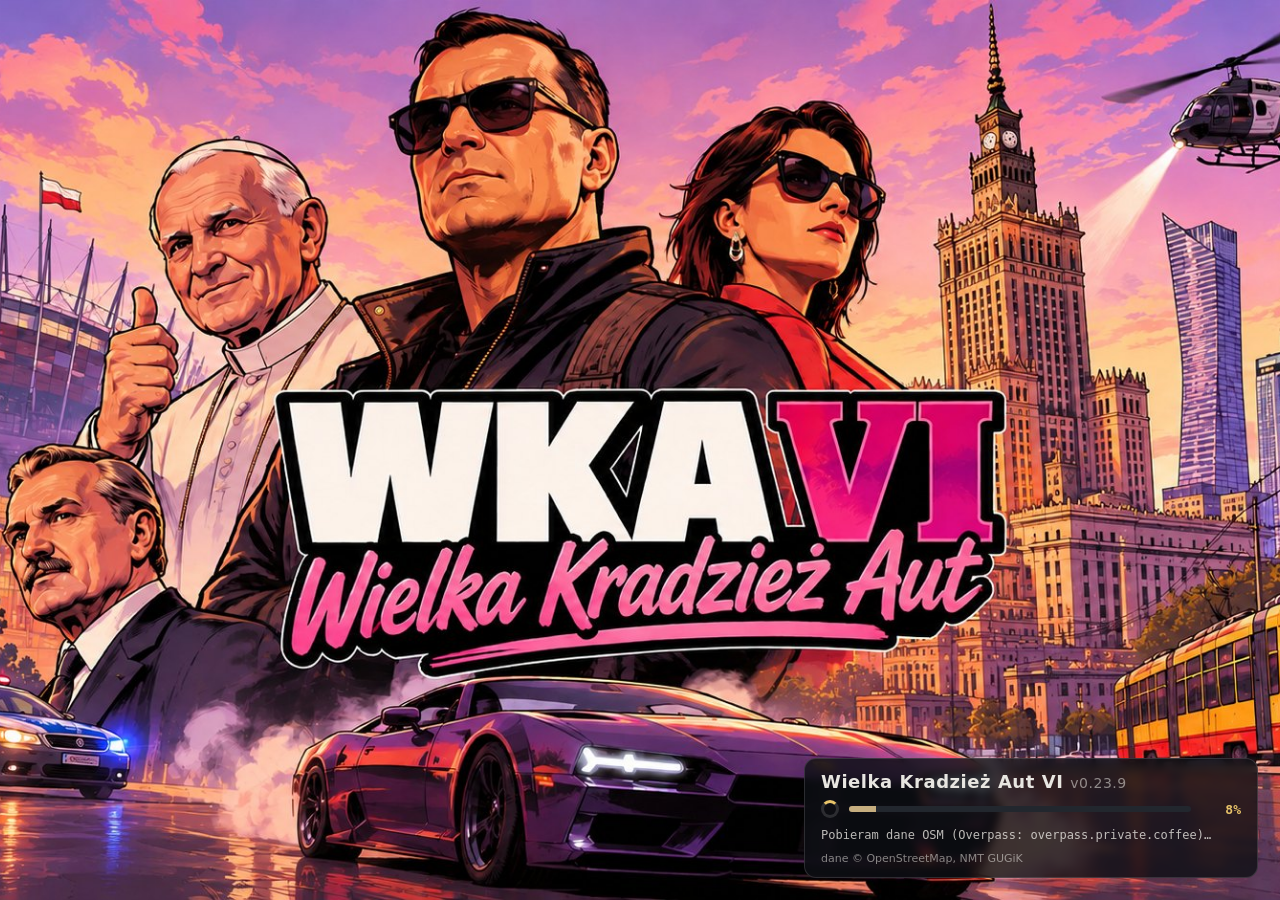
==== commit 3f0e95c7: "0.23.9: schody 0;-1 i ich daszki usuwane razem z przejściami Co-Authored-By: Claude Opus 5.5 <norepl" ====
--- a/index.html
+++ b/index.html
@@ -3,7 +3,7 @@
 <head>
 <meta charset="utf-8">
 <meta name="viewport" content="width=device-width,initial-scale=1">
-<title>Wielka Kradzież Aut VI — jazda autem po centrum Warszawy (PKiN) · v0.23.8</title>
+<title>Wielka Kradzież Aut VI — jazda autem po centrum Warszawy (PKiN) · v0.23.9</title>
 <meta name="description" content="Darmowa gra w przeglądarce: spaceruj, jedź Polonezem, czołgiem Abrams, przegubowym Solarisem, tramwajem Swing i pociągiem po trójwymiarowym centrum Warszawy zbudowanym z prawdziwej mapy. Pałac Kultury i Nauki, Śródmieście, wiadukty, tunele, metro i tramwaje — dane OpenStreetMap i NMT GUGiK.">
 <meta name="keywords" content="Wielka Kradzież Aut VI, gra Warszawa, jazda autem po Warszawie, Pałac Kultury i Nauki 3D, PKiN, Śródmieście 3D, symulator jazdy przeglądarka, mapa 3D Warszawy, three.js, OpenStreetMap">
 <meta name="author" content="Michał Stankiewicz">
@@ -18,7 +18,7 @@
 <meta property="og:title" content="Wielka Kradzież Aut VI — jedź autem po centrum Warszawy">
 <meta property="og:description" content="Darmowa gra w przeglądarce: spaceruj, jedź Polonezem, czołgiem Abrams, przegubowym Solarisem, tramwajem Swing i pociągiem po trójwymiarowym centrum Warszawy zbudowanym z prawdziwej mapy. Pałac Kultury i Nauki, Śródmieście, wiadukty, tunele, metro i tramwaje — dane OpenStreetMap i NMT GUGiK.">
 <meta property="og:url" content="https://michalstankiewicz4-cell.github.io/CityExplorer/">
-<meta property="og:image" content="https://michalstankiewicz4-cell.github.io/CityExplorer/og-image.jpg?v=0.23.8">
+<meta property="og:image" content="https://michalstankiewicz4-cell.github.io/CityExplorer/og-image.jpg?v=0.23.9">
 <meta property="og:image:width" content="1200">
 <meta property="og:image:height" content="630">
 <meta property="og:image:alt" content="Wielka Kradzież Aut VI — Pałac Kultury i Nauki, tramwaj, radiowóz i samochód sportowy">
@@ -26,9 +26,9 @@
 <meta name="twitter:card" content="summary_large_image">
 <meta name="twitter:title" content="Wielka Kradzież Aut VI — jedź autem po centrum Warszawy">
 <meta name="twitter:description" content="Darmowa gra w przeglądarce: spaceruj, jedź Polonezem, czołgiem Abrams, przegubowym Solarisem, tramwajem Swing i pociągiem po trójwymiarowym centrum Warszawy zbudowanym z prawdziwej mapy. Pałac Kultury i Nauki, Śródmieście, wiadukty, tunele, metro i tramwaje — dane OpenStreetMap i NMT GUGiK.">
-<meta name="twitter:image" content="https://michalstankiewicz4-cell.github.io/CityExplorer/og-image.jpg?v=0.23.8">
+<meta name="twitter:image" content="https://michalstankiewicz4-cell.github.io/CityExplorer/og-image.jpg?v=0.23.9">
 <script type="application/ld+json">
-{"@context":"https://schema.org","@type":"VideoGame","name":"Wielka Kradzież Aut VI","alternateName":"CityExplorer","url":"https://michalstankiewicz4-cell.github.io/CityExplorer/","image":"https://michalstankiewicz4-cell.github.io/CityExplorer/og-image.jpg?v=0.23.8","description":"Darmowa gra w przeglądarce: spaceruj, jedź Polonezem, czołgiem Abrams, przegubowym Solarisem, tramwajem Swing i pociągiem po trójwymiarowym centrum Warszawy zbudowanym z prawdziwej mapy. Pałac Kultury i Nauki, Śródmieście, wiadukty, tunele, metro i tramwaje — dane OpenStreetMap i NMT GUGiK.","inLanguage":"pl","genre":["Symulator jazdy","Gra przeglądarkowa","Eksploracja miasta"],"gamePlatform":"Przeglądarka internetowa","applicationCategory":"Game","operatingSystem":"Dowolny (przeglądarka z WebGL)","offers":{"@type":"Offer","price":"0","priceCurrency":"PLN"},"author":{"@type":"Person","name":"Michał Stankiewicz","url":"https://github.com/michalstankiewicz4-cell"},"contentLocation":{"@type":"Place","name":"Śródmieście, Warszawa","geo":{"@type":"GeoCoordinates","latitude":52.23175,"longitude":21.00586}},"softwareVersion":"0.23.8"}
+{"@context":"https://schema.org","@type":"VideoGame","name":"Wielka Kradzież Aut VI","alternateName":"CityExplorer","url":"https://michalstankiewicz4-cell.github.io/CityExplorer/","image":"https://michalstankiewicz4-cell.github.io/CityExplorer/og-image.jpg?v=0.23.9","description":"Darmowa gra w przeglądarce: spaceruj, jedź Polonezem, czołgiem Abrams, przegubowym Solarisem, tramwajem Swing i pociągiem po trójwymiarowym centrum Warszawy zbudowanym z prawdziwej mapy. Pałac Kultury i Nauki, Śródmieście, wiadukty, tunele, metro i tramwaje — dane OpenStreetMap i NMT GUGiK.","inLanguage":"pl","genre":["Symulator jazdy","Gra przeglądarkowa","Eksploracja miasta"],"gamePlatform":"Przeglądarka internetowa","applicationCategory":"Game","operatingSystem":"Dowolny (przeglądarka z WebGL)","offers":{"@type":"Offer","price":"0","priceCurrency":"PLN"},"author":{"@type":"Person","name":"Michał Stankiewicz","url":"https://github.com/michalstankiewicz4-cell"},"contentLocation":{"@type":"Place","name":"Śródmieście, Warszawa","geo":{"@type":"GeoCoordinates","latitude":52.23175,"longitude":21.00586}},"softwareVersion":"0.23.9"}
 </script>
 <link rel="stylesheet" href="css/game.css">
 <script type="importmap">{"imports":{"three":"./lab/vendor/three/three.module.js"}}</script>
